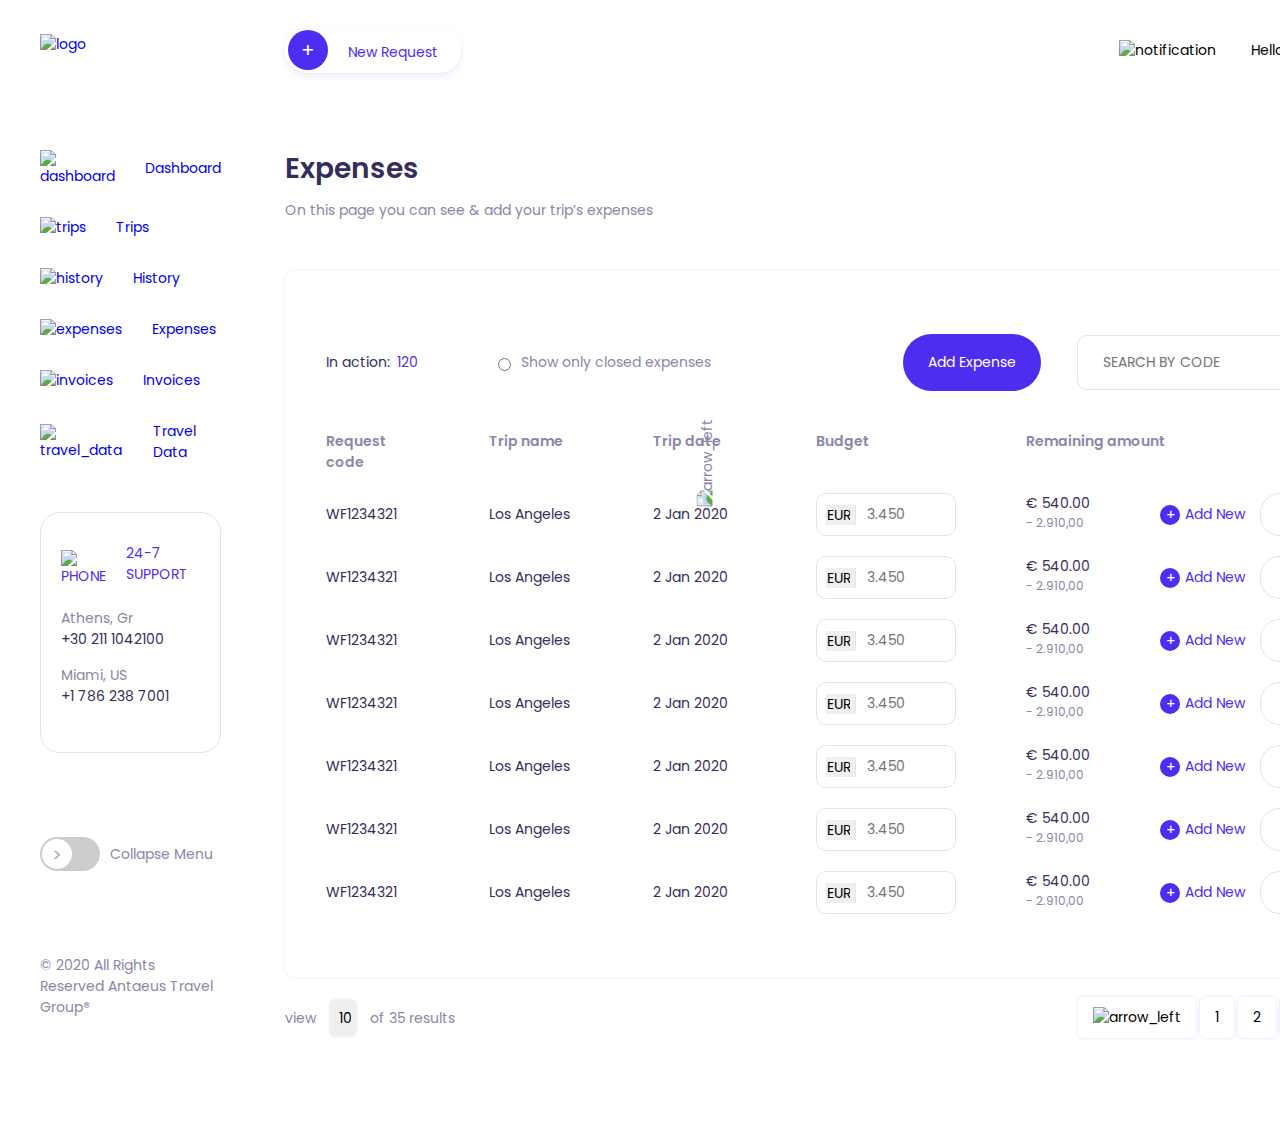
==== index.html @ 6bb41d34 "final commit" ====
<!DOCTYPE html>
<html lang="en">
<head>
    <meta charset="UTF-8">
    <meta http-equiv="X-UA-Compatible" content="IE=edge">
    <meta name="viewport" content="width=device-width, initial-scale=1.0">
    <link rel="stylesheet" href="./styles/reset.css">
    <link rel="stylesheet" href="./styles/style.css">
    <link rel="stylesheet" href="./styles/media.css">
    <title>Synopsis</title>
</head>
<body>

    <div class="scene">
        <div class="scene_menu">
            <div class="scene_logo">
                <a href="#"><img src="./assets/icons/logo.png" alt="logo"></a>
            </div>
            <nav class="scene_nav">
                <ul>
                    <li class="scene_list">
                        <a href="#">
                            <img src="./assets/icons/dashboard.png" alt="dashboard">
                            Dashboard
                        </a>
                    </li>
                    <li class="scene_list">
                        <a href="#">
                            <img src="./assets/icons/trips.png" alt="trips">
                            Trips
                        </a>
                    </li>
                    <li class="scene_list">
                        <a href="#">
                            <img src="./assets/icons/history.png" alt="history">
                            History
                        </a>
                    </li>
                    <li class="scene_list">
                        <a href="#">
                            <img src="./assets/icons/expenses.png" alt="expenses">
                            Expenses
                        </a>
                    </li>
                    <li class="scene_list">
                        <a href="#">
                            <img src="./assets/icons/invoices.png" alt="invoices">
                            Invoices
                        </a>
                    </li>
                    <li class="scene_list">
                        <a href="#">
                            <img src="./assets/icons/travel_data.png" alt="travel_data">
                            Travel Data
                        </a>
                    </li>
                </ul>
            </nav>

            <div class="scene_call">
                <div class="scene_contacts">
                    <h3>
                        <img src="./assets/icons/phone.png" alt="phone">
                        <div class="scene_label">
                            <span>24-7</span>
                            <span>support</span>
                        </div>
                    </h3>
                    <div class="scene_number">
                        <p>Athens, Gr</p>
                        <a href="tel:+302111042100">+30 211 1042100</a>
                    </div>
                    <div class="scene_number">
                        <p>Miami, US</p>
                        <a href="tel:+17862387001">+1 786 238 7001</a>
                    </div>
                </div>
            </div>

            <div class="scene_collapse">
                <label class="scene_switch">
                    <input type="checkbox">
                    <span class="scene_slider round"></span>
                </label>
                <p>Collapse Menu</p>
            </div>

            <p class="scene_copyright">
                © 2020 All Rights Reserved Antaeus Travel Group®
            </p>
        </div>

        <div class="scene_item">
            <header class="header">
                <div class="container">
                    <div class="header_block">
                        <button class="header_button">
                            <span>+</span>
                            New Request
                        </button>
                        <div class="header_profile">
                            <button class="header_notification"><img src="./assets/icons/notification.png" alt="notification"></button>
                            <button class="header_fullname">Hello,<span class="header_name">George</span> <span class="header_arrow"></span></button>
                            <button class="header_avatar"><img src="./assets/icons/avatar.png" alt="avatar"></button>
                        </div>
                    </div>
                </div>
            </header>
        
            <div class="main">
                <div class="container">
                    <h2 class="main_heading">Expenses</h2>
                    <p class="main_text">On this page you can see & add your trip’s expenses</p>
        
                    <div class="main_block">
                        <div class="main_topline">
                            <div>
                                <p class="main_count">In action:<span>120</span></p>
                                <div class="main_filter">
                                    <input type="radio" name="filter" id="filter">
                                    <p>Show only closed expenses</p>
                                </div>
                            </div>
                            <div>
                                <button class="main_button">Add Expense</button>
                                <div class="main_search">
                                    <input type="text" placeholder="Search BY CODE">
                                </div>
                            </div>
                        </div>
        
                        <div class="main_grid">
                            <div class="main_title">
                                <h3>Request code</h3>
                                <h3>Trip name</h3>
                                <h3>Trip date <span><img src="./assets/icons/arrow_left.png" alt="arrow_left"></span></h3>
                                <h3>Budget</h3>
                                <h3>Remaining amount</h3>
                            </div>
                            <div class="main_item">
                                <p class="main_code">WF1234321</p>
                                <p class="main_name">Los Angeles</p>
                                <p class="main_date">2 Jan 2020</p>
                                <p class="main_budget">
                                    <select name="currency" id="currency">
                                        <option value="EUR">EUR</option>
                                    </select>
                                    <input type="text" placeholder="3.450">
                                </p>
                                <div class="main_amount">
                                    <p>
                                        € 540.00
                                        <span>- 2.910,00</span>
                                    </p>
                                    <button>
                                        <span>+</span>
                                        Add New
                                    </button>
                                    <a href="./inner.html" target="_blank">
                                        View all
                                    </a>
                                </div>
                            </div>
                            <div class="main_item">
                                <p class="main_code">WF1234321</p>
                                <p class="main_name">Los Angeles</p>
                                <p class="main_date">2 Jan 2020</p>
                                <p class="main_budget">
                                    <select name="currency" id="currency">
                                        <option value="EUR">EUR</option>
                                    </select>
                                    <input type="text" placeholder="3.450">
                                </p>
                                <div class="main_amount">
                                    <p>
                                        € 540.00
                                        <span>- 2.910,00</span>
                                    </p>
                                    <button>
                                        <span>+</span>
                                        Add New
                                    </button>
                                    <a href="./inner.html" target="_blank">
                                        View all
                                    </a>
                                </div>
                            </div>
                            <div class="main_item">
                                <p class="main_code">WF1234321</p>
                                <p class="main_name">Los Angeles</p>
                                <p class="main_date">2 Jan 2020</p>
                                <p class="main_budget">
                                    <select name="currency" id="currency">
                                        <option value="EUR">EUR</option>
                                    </select>
                                    <input type="text" placeholder="3.450">
                                </p>
                                <div class="main_amount">
                                    <p>
                                        € 540.00
                                        <span>- 2.910,00</span>
                                    </p>
                                    <button>
                                        <span>+</span>
                                        Add New
                                    </button>
                                    <a href="./inner.html" target="_blank">
                                        View all
                                    </a>
                                </div>
                            </div>
                            <div class="main_item">
                                <p class="main_code">WF1234321</p>
                                <p class="main_name">Los Angeles</p>
                                <p class="main_date">2 Jan 2020</p>
                                <p class="main_budget">
                                    <select name="currency" id="currency">
                                        <option value="EUR">EUR</option>
                                    </select>
                                    <input type="text" placeholder="3.450">
                                </p>
                                <div class="main_amount">
                                    <p>
                                        € 540.00
                                        <span>- 2.910,00</span>
                                    </p>
                                    <button>
                                        <span>+</span>
                                        Add New
                                    </button>
                                    <a href="./inner.html" target="_blank">
                                        View all
                                    </a>
                                </div>
                            </div>
                            <div class="main_item">
                                <p class="main_code">WF1234321</p>
                                <p class="main_name">Los Angeles</p>
                                <p class="main_date">2 Jan 2020</p>
                                <p class="main_budget">
                                    <select name="currency" id="currency">
                                        <option value="EUR">EUR</option>
                                    </select>
                                    <input type="text" placeholder="3.450">
                                </p>
                                <div class="main_amount">
                                    <p>
                                        € 540.00
                                        <span>- 2.910,00</span>
                                    </p>
                                    <button>
                                        <span>+</span>
                                        Add New
                                    </button>
                                    <a href="./inner.html" target="_blank">
                                        View all
                                    </a>
                                </div>
                            </div>
                            <div class="main_item">
                                <p class="main_code">WF1234321</p>
                                <p class="main_name">Los Angeles</p>
                                <p class="main_date">2 Jan 2020</p>
                                <p class="main_budget">
                                    <select name="currency" id="currency">
                                        <option value="EUR">EUR</option>
                                    </select>
                                    <input type="text" placeholder="3.450">
                                </p>
                                <div class="main_amount">
                                    <p>
                                        € 540.00
                                        <span>- 2.910,00</span>
                                    </p>
                                    <button>
                                        <span>+</span>
                                        Add New
                                    </button>
                                    <a href="./inner.html" target="_blank">
                                        View all
                                    </a>
                                </div>
                            </div>
                            <div class="main_item">
                                <p class="main_code">WF1234321</p>
                                <p class="main_name">Los Angeles</p>
                                <p class="main_date">2 Jan 2020</p>
                                <p class="main_budget">
                                    <select name="currency" id="currency">
                                        <option value="EUR">EUR</option>
                                    </select>
                                    <input type="text" placeholder="3.450">
                                </p>
                                <div class="main_amount">
                                    <p>
                                        € 540.00
                                        <span>- 2.910,00</span>
                                    </p>
                                    <button>
                                        <span>+</span>
                                        Add New
                                    </button>
                                    <a href="./inner.html" target="_blank">
                                        View all
                                    </a>
                                </div>
                            </div>
                        </div>
                    </div>
        
                    <div class="main_pagination">
                        <p class="main_view">
                            view
                            <select name="view" id="view">
                                <option value="10">10</option>
                            </select>
                            of 35 results
                        </p>
                        <div class="main_pages">
                            <button class="main_prev"><img src="./assets/icons/arrow_left.png" alt="arrow_left"></button>
                            <button>1</button>
                            <button>2</button>
                            <button>...</button>
                            <button class="main_next"><img src="./assets/icons/arrow_left.png" alt="arrow_left"></button>
                        </div>
                    </div>
                </div>
            </div>
        </div>
    </div>
    
    <script src="./script.js"></script>
</body>
</html>
---- styles/style.css ----
.header {
    padding: 27px 64px 75px 64px;
}

.header_block {
    display: flex;
    justify-content: space-between;
    align-items: center;
}

.header_button {
    border-radius: 22px;
    box-shadow: 0px 3px 5.94px 0.06px rgba(84, 52, 245, 0.11);
    padding: 3px 23px 3px 3px;
    color: #4e2df1;
}

.header_button > span {
    display: inline-grid;
    place-items: center;
    margin-right: 16px;
    color: #fff;
    width: 40px;
    height: 40px;
    background: #4e2df1;
    border-radius: 50%;
    font-size: 20px;
}

.header_name {
    margin-left: 4px;
    color: #342c5d;
    font-size: 14px;
    font-weight: 500;
}

.header_profile {
    display: flex;
    align-items: center;
}

.header_notification {
    margin-right: 35px;
}

.header_fullname {
    display: flex;
    align-items: center;
    margin-right: 13px;
}

.header_arrow {
    margin-left: 13px;
    width: 0;
    height: 0;
    border-style: solid;
    border-width: 4px 3.5px 0 3.5px;
    border-color: #ada9c3 transparent transparent transparent;
}

.header_avatar {
    position: relative;
}

.header_avatar::after {
    content: '';
    display: inline-block;
    width: 8px;
    height: 8px;
    background: #2ae69e;
    position: absolute;
    bottom: 4px;
    right: 0;
    border-radius: 50%;
    border: 1px solid #fff;
}

.main {
    padding: 0px 64px 100px 64px;
}

.main_heading {
    color: #342c5d;
    font-size: 28px;
    margin-bottom: 10px;
}

.main_text {
    color: #8b86a8;
    margin-bottom: 50px;
}

.main_block {
    padding: 63px 41px;
    border-radius: 10px;
    background-color: rgb(255, 255, 255);
    box-shadow: 0px 0px 5px 0px rgba(172, 158, 245, 0.23);
    margin-bottom: 20px;
}

.main_topline {
    display: flex;
    align-items: center;
    justify-content: space-between;
    margin-bottom: 40px;
}

.main_topline > div {
    display: flex;
    align-items: center;
}

.main_count {
    margin-right: 75px;
}

.main_count > span {
    margin-left: 7px;
    color: #4e2df1;
}

.main_filter {
    display: flex;
    align-items: center;
}

.main_filter > input {
    margin-right: 10px;
}

.main_filter > p {
    color: #8b86a8;
}

.main_button {
    margin-right: 36px;
    padding: 18px 25px;
    border-radius: 30px;
    color: #fff;
    background: #4e2df1;
}

.main_search > input {
    padding: 16px 25px;
    border-radius: 10px;
    text-transform: uppercase;
    border: 1px solid #e4e4e4;
}

.main_title {
    display: grid;
    grid-template-columns: repeat(3, 1fr) 1.5fr 4fr;
    column-gap: 70px;
    margin-bottom: 20px;
}

.main_title > h3 {
    color: #8b86a8;
}

.main_title > h3 > span {
    margin-left: 10px;
}

.main_title > h3 > span > img {
    transform: rotate(-90deg);
}

.main_item {
    display: grid;
    grid-template-columns: repeat(3, 1fr) 1.5fr 4fr;
    align-items: center;
    column-gap: 70px;
    margin-bottom: 20px;
}

.main_item:last-child {
    margin-bottom: 0;
}

.main_amount {
    display: flex;
}

.main_budget {
    display: flex;
    position: relative;
}

.main_budget > select {
    border: none;
    border-right: 1px solid #e4e4e4;
    margin-right: 5px;
    padding-right: 5px;
    position: absolute;
    top: 50%;
    left: 10px;
    transform: translateY(-50%);
}

.main_budget > input {
    width: 100%;
    display: inline-block;
    padding: 10px;
    padding-left: 50px;
    border-radius: 10px;
    border: 1px solid #e4e4e4;
}

.main_budget > input:focus {
    border: 1px solid #4e2df1;
}

.main_amount > p {
    display: flex;
    flex-direction: column;
    margin-right: 70px;
}

.main_amount > p > span {
    font-size: 12px;
    color: #8b86a8;
}

.main_amount > button {
    display: flex;
    align-items: center;
    color: #4e2df1;
}

.main_amount > button > span {
    display: inline-grid;
    place-items: center;
    border-radius: 50%;
    width: 20px;
    height: 20px;
    background: #4e2df1;
    color: #fff;
    margin-right: 5px;
}

/* .main_amount > button:last-child {
    padding: 10px 20px;
    border-radius: 20px;
    border: 1px solid #e4e4e4;
    margin-left: 15px;
} */

.main_amount > a {
    padding: 10px 20px;
    border-radius: 20px;
    border: 1px solid #e4e4e4;
    margin-left: 15px;
}

.main_pagination {
    display: flex;
    align-items: center;
    justify-content: space-between;
}

.main_view {
    color: #8b86a8;
}

.main_view > select {
    box-shadow: 0px 0px 3px 0px rgba(172, 158, 245, 0.43);
    margin: 0 10px;
    border: none;
    padding: 8px 5px 8px 8px;
    border-radius: 5px;
}

.main_pages > button {
    padding: 10px 15px;
    border-radius: 5px;
    box-shadow: 0px 0px 3px 0px rgba(172, 158, 245, 0.43);
}

.main_next > img {
    transform: rotate(180deg);
}

.scene {
    display: flex;
}

.scene_logo {
    padding: 34px 40px 80px 40px;
}

.scene_list > a {
    display: inline-flex;
    align-items: center;
    width: 100%;
    padding: 15px 0;
    padding-left: 40px;
}

.scene_list > a:hover {
    color: #4e2df1;
    border-left: 3px solid #4e2df1;
}

.scene_list > a > img {
    margin-right: 30px;
}

.scene_changed {
    padding-left: 15px;
}

.scene_changed > a {
    border-radius: 20px;
    display: inline-flex;
    align-items: center;
    width: 100%;
    padding: 22px;
    color: #8b86a8;
}

.scene_changed > a:hover {
    background: #4e2df1;
    color: #fff;
}

.scene_changed > a > img {
    margin-right: 30px;
}

.scene_call {
    padding: 34px 0px 50px 40px;
}

.scene_contacts {
    padding: 30px 20px;
    border-radius: 20px;
    border: 1px solid #e4e4e4;
}

.scene_contacts > h3 {
    display: flex;
    align-items: flex-start;
    color: #4e2df1;
    font-size: 16px;
    text-transform: uppercase;
    margin-bottom: 23px;
}

.scene_contacts > h3 > img {
    margin-right: 20px;
    transform: translateY(7px);
}

.scene_number {
    margin-bottom: 15px;
}

.scene_number > p {
    color: #8b86a8;
}

.scene_number > a {
    color: #342c5d;
}

.scene_switch {
    margin-right: 10px;
    position: relative;
    display: inline-block;
    width: 60px;
    height: 34px;
}

.scene_switch input {
    opacity: 0;
    width: 0;
    height: 0;
}

.scene_slider {
    position: absolute;
    cursor: pointer;
    top: 0;
    left: 0;
    right: 0;
    bottom: 0;
    background-color: #ccc;
    -webkit-transition: 0.4s;
    transition: 0.4s;
}

.scene_slider:before {
    position: absolute;
    content: '>';
    display: grid;
    place-items: center;
    color: #a8a4bd;
    font-size: 18px;
    height: 30px;
    width: 30px;
    left: 2px;
    bottom: 2px;
    background-color: white;
    -webkit-transition: 0.4s;
    transition: 0.4s;
}

input:checked + .scene_slider {
    background-color: #2ae69e;
}

input:focus + .scene_slider {
    box-shadow: 0 0 1px #2ae69e;
}

input:checked + .scene_slider:before {
    -webkit-transform: translateX(26px);
    -ms-transform: translateX(26px);
    transform: translateX(26px) rotate(180deg);
}

.scene_slider.round {
    border-radius: 34px;
}

.scene_slider.round:before {
    border-radius: 50%;
}

.scene_collapse {
    padding: 34px 0px 50px 40px;
    display: flex;
    align-items: center;
}

.scene_collapse > p {
    color: #8b86a8;
}

.scene_copyright {
    padding: 34px 0px 50px 40px;
    color: #8b86a8;
}

.inner_heading {
    color: #342c5d;
    font-size: 28px;
    margin-bottom: 10px;
}

.inner_text {
    color: #8b86a8;
    margin-bottom: 50px;
    text-transform: uppercase;
}

.inner_text > span {
    color: #342c5d;
}

.inner_info {
    padding: 30px 40px;
    border-radius: 5px;
    box-shadow: 0px 0px 3px 0px rgba(172, 158, 245, 0.43);
    margin-bottom: 50px;
}

.inner_info > h3 {
    display: flex;
    justify-content: space-between;
    align-items: center;
    font-size: 18px;
    color: #4e2df1;
    margin-bottom: 30px;
}

.inner_grid {
    display: grid;
    grid-template-columns: repeat(5, 1fr);
}

.inner_item > h4 {
    color: #8b86a8;
    margin-bottom: 10px;
}

.inner_item > p {
    text-transform: uppercase;
}

.inner_item > p > img {
    margin-left: 20px;
}

.inner_export {
    padding: 0 40px;
    display: flex;
    justify-content: space-between;
    align-items: center;
}

.inner_export {
    margin-bottom: 30px;
}

.export_heading {
    font-size: 16px;
    font-weight: bold;
}

.export_heading > span {
    font-size: 20px;
    color: #4e2df1;
    font-weight: bold;
}

.export_text {
    color: #8b86a8;
    margin-bottom: 10px;
}

.export_entries {
    font-weight: bold;
}

.export_buttons > button {
    display: inline-flex;
    align-items: center;
    padding: 20px 30px;
    border: 1px solid #4e2df1; 
    border-radius: 50px;
    color: #4e2df1;   
}

.export_buttons > button:first-child {
    margin-right: 20px;
}

.export_buttons > button > img {
    margin-left: 20px;
}

.inner_expense1 {
    padding: 30px 40px;
    border-radius: 5px;
    box-shadow: 0px 0px 3px 0px rgba(172, 158, 245, 0.43);
}

.expense_heading {
    display: flex;
    align-items: center;
    justify-content: space-between;
    margin-bottom: 40px;
}

.expense_heading > span {
    display: flex;
    align-items: center;
    color: #4e2df1;
    font-weight: bold;
}

.expense_heading > span > button {
    margin-left: 60px;
}

.expense_form {
    display: grid;
    grid-template-columns: repeat(3, 1fr);
    column-gap: 20px;
    margin-bottom: 40px;
}

.expense_input {
    position: relative;
}

.expense_input > input {
    padding: 15px 20px;
    border: 1px solid #e5e5e5;
    border-radius: 10px;
    width: 100%;
}

.expense_input > input:focus {
    border: 1px solid #998ee1;
}

.expense_input > label {
    text-transform: uppercase;
    background: #fff;
    padding: 5px 8px;
    color: #ada9c3;
    font-size: 12px;
    position: absolute;
    top: -14px;
    left: 10px;
}

.expense_input > img {
    position: absolute;
    top: 50%;
    right: 20px;
    transform: translateY(-50%);
}

.expense_input > select {
    padding: 15px 20px;
    border: 1px solid #e5e5e5;
    border-radius: 10px;
    width: 100%;
}

.expense_input > select:focus {
    border: 1px solid #998ee1;
}

.expense_fuel {
    display: grid;
    grid-template-columns: 30% 70%;
    column-gap: 20px;
    padding-bottom: 40px;
    border-bottom: 1px solid #e5e5e5;
    margin-bottom: 50px;
}

.expense_form.column {
    grid-template-columns: 1fr;
    row-gap: 20px;
}

.fuel_map {
    width: 100%;
    height: 100%;
}

.fuel_heading {
    margin-bottom: 30px;
    font-weight: bold;
    display: flex;
    align-items: center;
    justify-content: space-between;
    padding-left: 20px;
}

.expense_form.template {
    grid-template-columns: 0.6fr 0.3fr 1fr 1fr;
}

.expense_form.template > button {
    display: inline-flex;
    align-items: center;
    justify-content: center;
    border: 1px solid #4e2df1; 
    border-radius: 50px;
    color: #4e2df1; 
}

.expense_form.template > button > img {
    margin-left: 25px;
}

.inner_add {
    display: flex;
    align-items: center;
    justify-content: center;
    padding: 30px 40px;
    border-radius: 5px;
    box-shadow: 0px 0px 3px 0px rgba(172, 158, 245, 0.43);
    margin: 20px 0;
}

.inner_add > span {
    display: inline-block;
    width: 50%;
    height: 1px;
    background: #e5e5e5;
}

.inner_add > button {
    display: inline-block;
    width: 27px;
    height: 27px;
    background: #4e2df1;
    border-radius: 50%;
    color: #fff;
    font-size: 18px;
}

.inner_buttons {
    display: flex;
    align-items: center;
    justify-content: space-between;
    padding-bottom: 40px;
}

.buttons_closed {
    display: inline-flex;
    align-items: center;
    padding: 20px 30px;
    border: 1px solid #e92a30; 
    border-radius: 50px;
    color: #e92a30;
}

.buttons_submit {
    display: inline-flex;
    align-items: center;
    padding: 20px 30px;
    background: #4e2df1;
    border-radius: 50px;
    color: #fff;
}

.trip_heading > h2 {
    color: #342c5d;
    font-size: 28px;
    margin-bottom: 10px;
}

.trip_heading > p {
    color: #8b86a8;
    margin-bottom: 50px;
    text-transform: uppercase;
}

.trip_heading > p > span {
    color: #342c5d;
}

.trip_topline {
    display: flex;
    align-items: center;
    justify-content: space-between;
}

.trip_call {
    display: flex;
    align-items: center;
}

.trip_call > p {
    font-size: 14px;
    margin-right: 50px;
}

.trip_call > button {
    width: 60px;
    height: 60px;
    display: grid;
    place-items: center;
    background: #342c5d;
    border-radius: 50%;
}

.trip_call > button:last-child {
    background: #2ae69e;
    margin-left: 10px;
}

.trip_img {
    background: url(./../assets/images/trip.png) 0 0 no-repeat;
    background-size: cover;
    padding: 20px 40px;
    border-radius: 15px;
    margin-bottom: 20px;
}

.img_heading {
    color: #fff;
}

.img_heading > h3 {
    font-size: 30px;
    margin-bottom: 15px;
}

.img_top {
    display: flex;
    justify-content: space-between;
    margin-bottom: 100px;
}

.img_tablo {
    display: flex;
}

.img_tablo > button {
    height: 50px;
    width: 50px;
    background: #fff;
    display: grid;
    place-items: center;
    border-radius: 10px;
    margin-right: 40px;
}

.img_time {
    background: #fff;
    padding: 27px 50px;
    border-radius: 10px;
} 

.img_time > p {
    font-size: 30px;
    text-align: center;
}

.img_head {
    display: grid;
    grid-template-columns: repeat(4, 1fr);
    column-gap: 24px;
}

.img_head > p {
    font-size: 10px;
    text-transform: uppercase;
    color: #8b86a8;
    text-align: center;
}

.img_button {
    width: 170px;
    height: 60px;
    border-radius: 50px;
    background: #4e2df1;
    color: #fff;
    display: inline-flex;
    justify-content: center;
    align-items: center;
}

.img_button > img {
    margin-right: 16px;
}

.trip_detail {
    padding: 30px 40px;
    border-radius: 5px;
    box-shadow: 0px 0px 3px 0px rgba(172, 158, 245, 0.43);
    margin-bottom: 20px;
}

.trip_detail > h2 {
    font-size: 18px;
    color: #4e2df1;
    display: flex;
    justify-content: space-between;
    align-items: center;
    margin-bottom: 60px;
}

.detail_block {
    display: grid;
    grid-template-columns: repeat(4, 25%);
    column-gap: 20px;
    row-gap: 20px;
}

.detail_title {
    font-size: 10px;
    color: #a8a4bd;
    display: flex;
    align-items: center;
    margin-bottom: 15px;
}

.detail_title > img {
    margin-right: 10px;
}

.detail_heading {
    font-size: 20px;
    margin-bottom: 10px;
}

.detail_heading > span {
    margin-left: 30px;
}

.detail_item > a {
    display: inline-block;
    margin-top: 20px;
    font-size: 12px;
    color: #4e2df1;
    text-decoration: underline;
}

.trip_list {
    padding: 30px 40px;
    border-radius: 5px;
    box-shadow: 0px 0px 3px 0px rgba(172, 158, 245, 0.43);
    margin-bottom: 20px;
}

.trip_list > h2 {
    font-size: 18px;
    color: #4e2df1;
    display: flex;
    justify-content: space-between;
    align-items: center;
    margin-bottom: 60px;
}

.list_title {
    display: grid;
    grid-template-columns: repeat(7, 1fr);
    column-gap: 70px;
    margin-bottom: 40px;
}

.list_title > h3 {
    font-weight: normal;
    color: #8b86a8;
}

.list_item {
    display: grid;
    grid-template-columns: repeat(7, 1fr);
    column-gap: 70px;
    margin-bottom: 20px;
}

.list_item > p:last-child {
    text-align: right;
}

.trip_flight {
    padding: 30px 40px;
    border-radius: 5px;
    box-shadow: 0px 0px 3px 0px rgba(172, 158, 245, 0.43);
    margin-bottom: 20px;
}

.trip_flight > h2 {
    font-size: 18px;
    color: #4e2df1;
    display: flex;
    justify-content: space-between;
    align-items: center;
    margin-bottom: 60px;
}

.flight_topline {
    display: flex;
    justify-content: space-between;
    padding-bottom: 20px;
    border-bottom: 1px solid #e6e5ed;
    margin-bottom: 60px;
}

.topline_info {
    display: flex;
    margin-right: 35px;
}

.topline_item {
    margin-right: 35px;
    text-align: center;
}

.topline_item:first-child {
    text-align: right;
}

.topline_item:last-child {
    text-align: left;
    margin-right: 0;
}

.topline_item > h3 {
    font-size: 24px;
}

.topline_item > p {
    font-size: 12px;
    color: #8b86a8;
}

.topline_item > p > span {
    font-size: 12px;
    color: #342c5d;
    font-weight: bold;
}

.crit_weight {
    display: flex;
    align-items: center;
}

.crit_weight > p {
    display: flex;
    flex-direction: column;
    margin-left: 15px;
    margin-bottom: 15px;
}

.crit_weight > p > span {
    font-size: 12px;
}

.crit_ticket > a {
    font-size: 12px;
    color: #4e2df1;
    margin-left: 10px;
    text-decoration: underline;
}

.topline_price {
    text-align: center;
}

.topline_price > h3 {
    font-size: 25px;
    color: #4e2df1;
}

.topline_price > p {
    text-transform: uppercase;
    font-size: 10px;
    color: #8b86a8;
}

.flight_item {
    display: flex;
    align-items: center;
}

.flight_title {
    margin-right: 27px;
}

.flight_main > h3 {
    padding-left: 90px;
    margin-bottom: 35px;
}

.flight_main > h3 > img {
    margin-right: 10px;
}

.flight_main > h3 > span {
    display: inline-block;
    padding-bottom: 3px;
    color: #8b86a8;
    border-bottom: 1px solid #8b86a8;
}

.dots_start {
    display: inline-block;
    height: 13px;
    width: 13px;
    border: 1px solid #8b86a8;
    border-radius: 50%;
}

.dots_start:first-child {
    margin-bottom: 11px;
}

.dots_center {
    display: inline-block;
    width: 5px;
    height: 5px;
    background: #8b86a8;
    border-radius: 50%;
    margin-bottom: 11px;
}

.flight_time {
    display: flex;
    align-items: stretch;
}

.flight_dots {
    display: flex;
    flex-direction: column;
    align-items: center;
}

.time_info {
    display: flex;
    flex-direction: column;
    justify-content: space-between;
    margin-left: 13px;
}

.time_info > p {
    color: #a8a4bd;
}

.time_info > h3 > span {
    color: #e92a30;
}

.flight_stop {
    display: flex;
    justify-content: space-between;
    align-items: center;
    margin-bottom: 60px;
    padding-left: 125px;
}

.flight_stop > h3 {
    display: flex;
    border-bottom: 1px solid #e6e5ed;
    border-top: 1px solid #e6e5ed;
    padding: 25px 0;
    position: relative;
    color: #4e2df1;
}

.flight_stop > h3 > span {
    display: inline-block;
    width: 20px;
    height: 20px;
    background: #4e2df1;
    border: 6px solid #e6e1fe;
    border-radius: 50%;
    position: absolute;
    top: 50%;
    left: -30px;
    transform: translateY(-50%);
    font-size: 12px;
}

.flight_stop > h3 > p {
    margin-left: 20px;
    color: #342c5d;
}

.flight_warning {
    color: #e92a30;
    font-size: 10px;
}

.flight_item.bb {
    padding-bottom: 70px;
    border-bottom: 1px solid #e6e5ed;
    margin-bottom: 35px;
}

.flight_check {
    display: flex;
    align-items: center;
}

.flight_check > p {
    margin-right: 40px;
    color: #8b86a8;
}

.flight_check > h3 > span {
    color: #8b86a8;
    margin-right: 40px;
}

.flight_check > button {
    width: 140px;
    height: 45px;
    background: #c2bfce;
    border-radius: 15px;
    display: grid;
    place-items: center;
    color: #fff;
    font-size: 12px;
}

.hotel_block {
    display: flex;
    align-items: center;
    justify-content: space-between;
    padding-bottom: 25px;
    border-bottom: 1px solid #e6e5ed;
}

.hotel_heading {
    font-size: 20px;
    margin-bottom: 5px;
}

.hotel_stars {
    color: #a8a4bd;
    font-size: 12px;
    margin-bottom: 5px;
}

.hotel_location {
    display: flex;
    align-items: center;
    margin-bottom: 30px;
}

.hotel_location > img {
    margin-right: 5px;
}

.hotel_buttons {
    display: flex;
}

.hotel_buttons > p {
    display: flex;
    flex-direction: column;
    align-items: center;
    text-align: center;
    color: #4e2df1;
}

.hotel_buttons button {
    display: grid;
    place-items: center;
    width: 42px;
    height: 42px;
    background: #4e2df1;
    border-radius: 50%;
    margin-bottom: 7px;
}

.hotel_check > p:first-child {
    color: #ada9c3;
    margin-bottom: 5px;
    text-transform: uppercase;
    padding-left: 20px;
    font-size: 10px;
}

.hotel_check > p:last-child {
    padding: 17px 33px 17px 20px;
    border: 1px solid #e4e4e4;
    border-radius: 30px;
    font-size: 12px;
}

.hotel_info > p {
    font-size: 10px;
    color: #a8a4bd;
}

.hotel_info > p > span {
    margin-left: 30px;
    color: #342c5d;
    font-size: 12px;
}

.hotel_info > p > a {
    margin-left: 26px;
    font-size: 12px;
    border-bottom: 1px solid #dfd8ff;
}

.hotel_price > p {
    display: flex;
    flex-direction: column;
    align-items: center;
    font-size: 25px;
    color: #4e2df1;
}

.hotel_price > p > span {
    display: inline-block;
    margin-top: 5px;
    color: #a8a4bd;
    text-transform: uppercase;
}

.hotel_pros {
    padding-top: 25px;
    display: flex;
    justify-content: space-between;
    flex-wrap: wrap;
}

.hotel_pros > p {
    display: flex;
    align-items: center;
    font-size: 12px;
    color: #a8a4bd;
}

.hotel_pros > p > img {
    margin-right: 25px;
}

.car_title {
    display: flex;
    justify-content: space-between;
    margin-bottom: 25px;
}

.car_title > div {
    display: flex;
}

.title_heading {
    font-size: 20px;
    margin-right: 90px;
}

.title_text > p:first-child {
    font-weight: bold;
    font-size: 16px;
}

.title_text > p:first-child > span {
    font-weight: bold;
    font-size: 12px;
}

.title_text > p:last-child {
    color: #a8a4bd;
    font-size: 12px;
}

.title_price {
    display: flex;
    flex-direction: column;
    align-items: center;
    font-size: 25px;
    color: #4e2df1;
}

.title_price > span {
    display: inline-block;
    margin-top: 5px;
    color: #a8a4bd;
    text-transform: uppercase;
}

.car_main {
    display: flex;
    padding-bottom: 50px;
    border-bottom: 1px solid #e6e5ed;
}

.car_image {
    margin-right: 75px;
}

.car_date {
    display: flex;
}

.car_item > h3 {
    color: #4e2df1;
    margin-bottom: 25px;
    padding-left: 20px;
}

.date_item {
    margin-right: 10px;
}

.date_item:last-child {
    margin-right: 0;
}

.date_item > p {
    color: #ada9c3;
    margin-bottom: 5px;
    text-transform: uppercase;
    padding-left: 20px;
    font-size: 10px;
}

.date_item > span {
    display: inline-block;
    padding: 17px 33px 17px 20px;
    border: 1px solid #e4e4e4;
    border-radius: 30px;
    font-size: 12px;
    color: #342c5d;
}

.car_extra {
    display: flex;
    justify-content: space-between;
    margin-top: 25px;
}

.extra_item {
    display: flex;
}

.extra_item > p {
    display: flex;
    align-items: center;
    font-size: 12px;
    color: #a8a4bd;
}

.extra_item > p > img {
    margin-right: 15px;
}

.car_extra > p {
    display: flex;
    flex-direction: column;
    align-items: flex-end;
    color: #a8a4bd;
}

.car_extra > p > span {
    font-size: 12px;
}

.car_extra > p > span > a {
    margin-left: 10px;
    font-size: 12px;
    border-bottom: 1px solid #dfd8ff;
}

.trip_buttons {
    display: flex;
    justify-content: space-between;
    align-items: center;
    margin-top: 40px;
    padding-bottom: 90px;
}

.buttons_rebook {
    display: inline-flex;
    align-items: center;
    padding: 15px 50px;
    border: 1px solid #4e2df1;
    border-radius: 40px;
    color: #4e2df1;
    margin-right: 25px;
}

.buttons_cancel {
    display: inline-flex;
    align-items: center;
    padding: 15px 50px;
    border: 1px solid #e92a30; 
    border-radius: 50px;
    color: #e92a30;
}
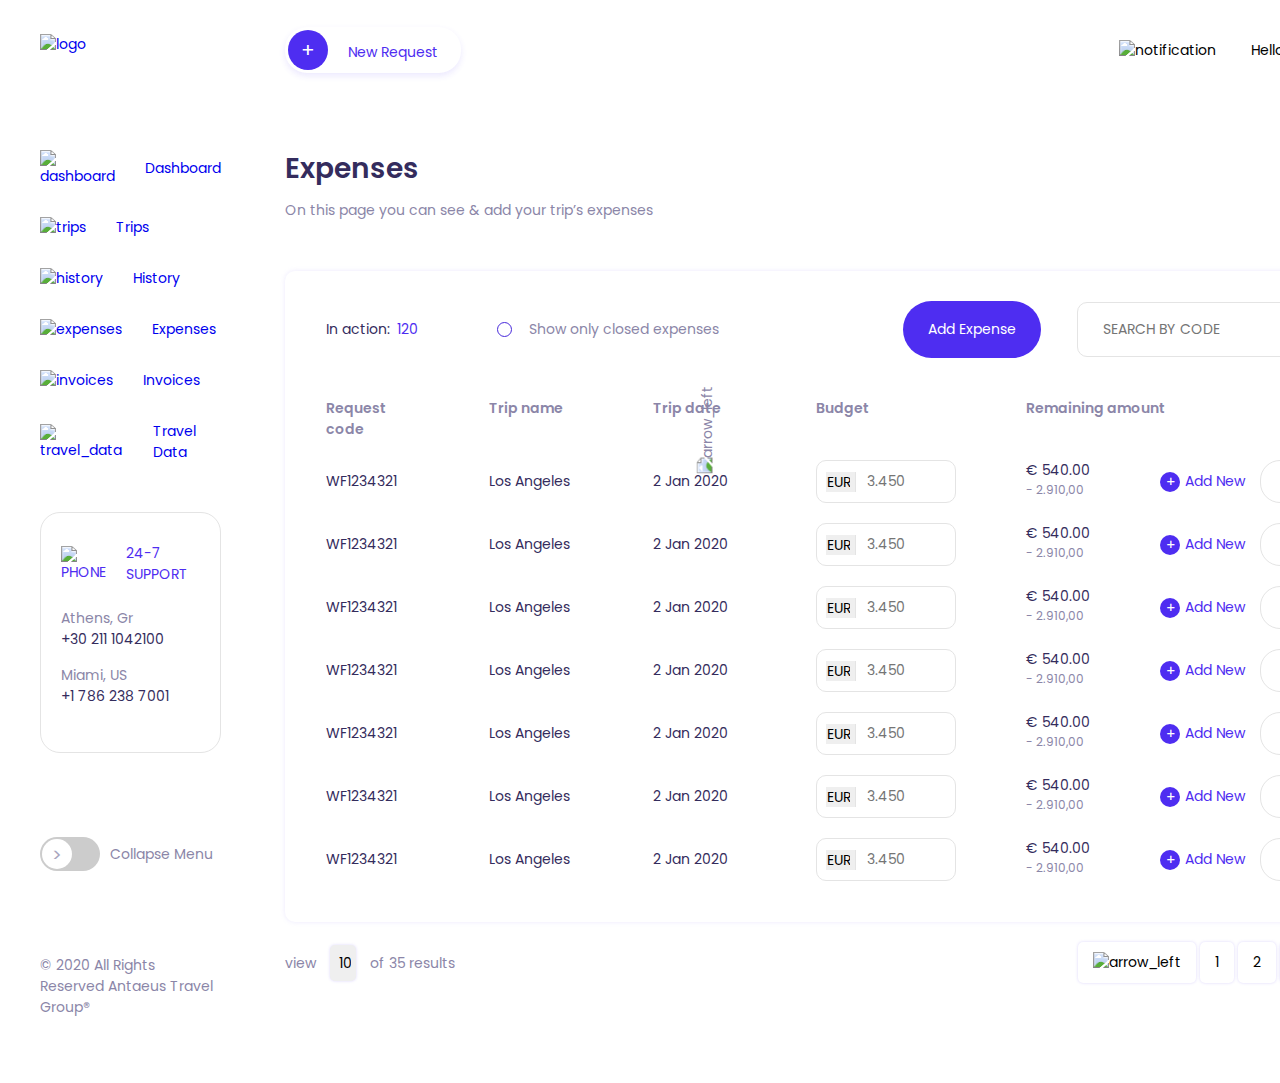
==== commit df6ece40: "update" ====
--- a/index.html
+++ b/index.html
@@ -12,8 +12,8 @@
 <body>
 
     <div class="scene">
-        <div class="scene_menu">
-            <div class="scene_logo">
+        <div class="scene_menu" id="menu">
+            <div class="scene_logo closed">
                 <a href="#"><img src="./assets/icons/logo.png" alt="logo"></a>
             </div>
             <nav class="scene_nav">
@@ -21,43 +21,43 @@
                     <li class="scene_list">
                         <a href="#">
                             <img src="./assets/icons/dashboard.png" alt="dashboard">
-                            Dashboard
+                            <span class="closed">Dashboard</span>
                         </a>
                     </li>
                     <li class="scene_list">
                         <a href="#">
                             <img src="./assets/icons/trips.png" alt="trips">
-                            Trips
+                            <span class="closed">Trips</span>
                         </a>
                     </li>
                     <li class="scene_list">
                         <a href="#">
                             <img src="./assets/icons/history.png" alt="history">
-                            History
+                            <span class="closed">History</span>
                         </a>
                     </li>
                     <li class="scene_list">
                         <a href="#">
                             <img src="./assets/icons/expenses.png" alt="expenses">
-                            Expenses
+                            <span class="closed">Expenses</span>
                         </a>
                     </li>
                     <li class="scene_list">
                         <a href="#">
                             <img src="./assets/icons/invoices.png" alt="invoices">
-                            Invoices
+                            <span class="closed">Invoices</span>
                         </a>
                     </li>
                     <li class="scene_list">
                         <a href="#">
                             <img src="./assets/icons/travel_data.png" alt="travel_data">
-                            Travel Data
+                            <span class="closed">Travel Data</span>
                         </a>
                     </li>
                 </ul>
             </nav>
 
-            <div class="scene_call">
+            <div class="scene_call closed">
                 <div class="scene_contacts">
                     <h3>
                         <img src="./assets/icons/phone.png" alt="phone">
@@ -79,13 +79,13 @@
 
             <div class="scene_collapse">
                 <label class="scene_switch">
-                    <input type="checkbox">
-                    <span class="scene_slider round"></span>
+                    <input type="checkbox" id="checkbox">
+                    <span class="scene_slider round" id="slider"></span>
                 </label>
-                <p>Collapse Menu</p>
+                <p class="closed">Collapse Menu</p>
             </div>
 
-            <p class="scene_copyright">
+            <p class="scene_copyright closed">
                 © 2020 All Rights Reserved Antaeus Travel Group®
             </p>
         </div>
@@ -116,8 +116,9 @@
                         <div class="main_topline">
                             <div>
                                 <p class="main_count">In action:<span>120</span></p>
-                                <div class="main_filter">
-                                    <input type="radio" name="filter" id="filter">
+                                <div class="main_filter checkbox">
+                                    <input type="checkbox" name="filter" id="roundedOne">
+                                    <span></span>
                                     <p>Show only closed expenses</p>
                                 </div>
                             </div>
--- a/styles/style.css
+++ b/styles/style.css
@@ -91,11 +91,16 @@
 }
 
 .main_block {
-    padding: 63px 41px;
+    padding: 30px 41px 41px 41px;
     border-radius: 10px;
     background-color: rgb(255, 255, 255);
     box-shadow: 0px 0px 5px 0px rgba(172, 158, 245, 0.23);
     margin-bottom: 20px;
+    transition: all .3s;
+}
+
+.main_block:hover {
+    box-shadow: 0px 0px 10px 5px rgba(172, 158, 245, 0.23);
 }
 
 .main_topline {
@@ -138,6 +143,11 @@
     border-radius: 30px;
     color: #fff;
     background: #4e2df1;
+    transition: all .3s;
+}
+
+.main_button:hover {
+    background: #4729db;
 }
 
 .main_search > input {
@@ -251,6 +261,11 @@
     border-radius: 20px;
     border: 1px solid #e4e4e4;
     margin-left: 15px;
+    transition: all .3s;
+}
+
+.main_amount > a:hover {
+    background: #e4e4e4;
 }
 
 .main_pagination {
@@ -289,6 +304,18 @@
     padding: 34px 40px 80px 40px;
 }
 
+/* .scene_menu.active {
+    transform: translateX(50%);
+} */
+
+.scene_menu.active .closed {
+    display: none;
+}
+
+.scene_menu.active .scene_nav {
+    margin-top: 150px;
+}
+
 .scene_list > a {
     display: inline-flex;
     align-items: center;
@@ -306,6 +333,11 @@
     margin-right: 30px;
 }
 
+.scene_menu.active .scene_list > a > img {
+    margin-right: 0;
+    margin-left: 20px;
+}
+
 .scene_changed {
     padding-left: 15px;
 }
@@ -326,6 +358,15 @@
 
 .scene_changed > a > img {
     margin-right: 30px;
+}
+
+.scene_menu.active .scene_changed > a {
+    display: block;
+    text-align: center;
+}
+
+.scene_menu.active .scene_changed > a > img {
+    margin-right: 0;
 }
 
 .scene_call {
@@ -340,7 +381,7 @@
 
 .scene_contacts > h3 {
     display: flex;
-    align-items: flex-start;
+    align-items: center;
     color: #4e2df1;
     font-size: 16px;
     text-transform: uppercase;
@@ -349,7 +390,7 @@
 
 .scene_contacts > h3 > img {
     margin-right: 20px;
-    transform: translateY(7px);
+    /* transform: translateY(7px); */
 }
 
 .scene_number {
@@ -464,6 +505,11 @@
     border-radius: 5px;
     box-shadow: 0px 0px 3px 0px rgba(172, 158, 245, 0.43);
     margin-bottom: 50px;
+    transition: all .3s;
+}
+
+.inner_info:hover {
+    box-shadow: 0px 0px 10px 5px rgba(172, 158, 245, 0.23);
 }
 
 .inner_info > h3 {
@@ -530,7 +576,13 @@
     padding: 20px 30px;
     border: 1px solid #4e2df1; 
     border-radius: 50px;
-    color: #4e2df1;   
+    color: #4e2df1;
+    transition: all .3s;
+}
+
+.export_buttons > button:hover {
+    background: #4e2df1;
+    color: #fff;
 }
 
 .export_buttons > button:first-child {
@@ -545,6 +597,11 @@
     padding: 30px 40px;
     border-radius: 5px;
     box-shadow: 0px 0px 3px 0px rgba(172, 158, 245, 0.43);
+    transition: all .3s;
+}
+
+.inner_expense1:hover {
+    box-shadow: 0px 0px 10px 5px rgba(172, 158, 245, 0.23);
 }
 
 .expense_heading {
@@ -669,6 +726,11 @@
     border-radius: 5px;
     box-shadow: 0px 0px 3px 0px rgba(172, 158, 245, 0.43);
     margin: 20px 0;
+    transition: all .3s;
+}
+
+.inner_add:hover {
+    box-shadow: 0px 0px 10px 5px rgba(172, 158, 245, 0.23);
 }
 
 .inner_add > span {
@@ -702,6 +764,12 @@
     border: 1px solid #e92a30; 
     border-radius: 50px;
     color: #e92a30;
+    transition: all .3s;
+}
+
+.buttons_closed:hover {
+    background: #e92a30;
+    color: #fff;
 }
 
 .buttons_submit {
@@ -711,6 +779,11 @@
     background: #4e2df1;
     border-radius: 50px;
     color: #fff;
+    transition: all .3s;
+}
+
+.buttons_submit:hover {
+    background: #4729db;
 }
 
 .trip_heading > h2 {
@@ -829,6 +902,11 @@
     display: inline-flex;
     justify-content: center;
     align-items: center;
+    transition: all .3s;
+}
+
+.img_button:hover {
+    background: #4729db;
 }
 
 .img_button > img {
@@ -840,6 +918,11 @@
     border-radius: 5px;
     box-shadow: 0px 0px 3px 0px rgba(172, 158, 245, 0.43);
     margin-bottom: 20px;
+    transition: all .3s;
+}
+
+.trip_detail:hover {
+    box-shadow: 0px 0px 10px 5px rgba(172, 158, 245, 0.23);
 }
 
 .trip_detail > h2 {
@@ -892,6 +975,11 @@
     border-radius: 5px;
     box-shadow: 0px 0px 3px 0px rgba(172, 158, 245, 0.43);
     margin-bottom: 20px;
+    transition: all .3s;
+}
+
+.trip_list:hover {
+    box-shadow: 0px 0px 10px 5px rgba(172, 158, 245, 0.23);
 }
 
 .trip_list > h2 {
@@ -931,6 +1019,11 @@
     border-radius: 5px;
     box-shadow: 0px 0px 3px 0px rgba(172, 158, 245, 0.43);
     margin-bottom: 20px;
+    transition: all .3s;
+}
+
+.trip_flight:hover {
+    box-shadow: 0px 0px 10px 5px rgba(172, 158, 245, 0.23);
 }
 
 .trip_flight > h2 {
@@ -987,13 +1080,13 @@
 .crit_weight {
     display: flex;
     align-items: center;
+    margin-bottom: 15px;
 }
 
 .crit_weight > p {
     display: flex;
     flex-direction: column;
     margin-left: 15px;
-    margin-bottom: 15px;
 }
 
 .crit_weight > p > span {
@@ -1017,9 +1110,10 @@
 }
 
 .topline_price > p {
+    display: inline-block;
+    margin-top: 5px;
+    color: #a8a4bd;
     text-transform: uppercase;
-    font-size: 10px;
-    color: #8b86a8;
 }
 
 .flight_item {
@@ -1096,7 +1190,6 @@
 
 .flight_stop {
     display: flex;
-    justify-content: space-between;
     align-items: center;
     margin-bottom: 60px;
     padding-left: 125px;
@@ -1133,6 +1226,7 @@
 .flight_warning {
     color: #e92a30;
     font-size: 10px;
+    margin-left: 240px;
 }
 
 .flight_item.bb {
@@ -1427,6 +1521,12 @@
     border-radius: 40px;
     color: #4e2df1;
     margin-right: 25px;
+    transition: all .3s;
+}
+
+.buttons_rebook:hover {
+    background: #4e2df1;
+    color: #fff;
 }
 
 .buttons_cancel {
@@ -1436,4 +1536,40 @@
     border: 1px solid #e92a30; 
     border-radius: 50px;
     color: #e92a30;
+    transition: all .3s;
+}
+
+.buttons_cancel:hover {
+    background: #e92a30;
+    color: #fff;
+}
+
+.checkbox {
+    display: inline-flex;
+    position: relative;
+}
+
+.checkbox > span {
+    color: #34495E;
+    padding: 0.5rem 0.25rem;
+}
+
+.checkbox > input {
+    height: 15px;
+    width: 15px;
+    -webkit-appearance: none;
+    -moz-appearance: none;
+    -o-appearance: none;
+    appearance: none;
+    border: 1px solid #4729db;
+    border-radius: 50%;
+    outline: none;
+    transition-duration: 0.3s;
+    background-color: #fff;
+    cursor: pointer;
+}
+
+.checkbox > input:checked {
+    border: 1px solid #4729db;
+    background-color: #4729db;
 }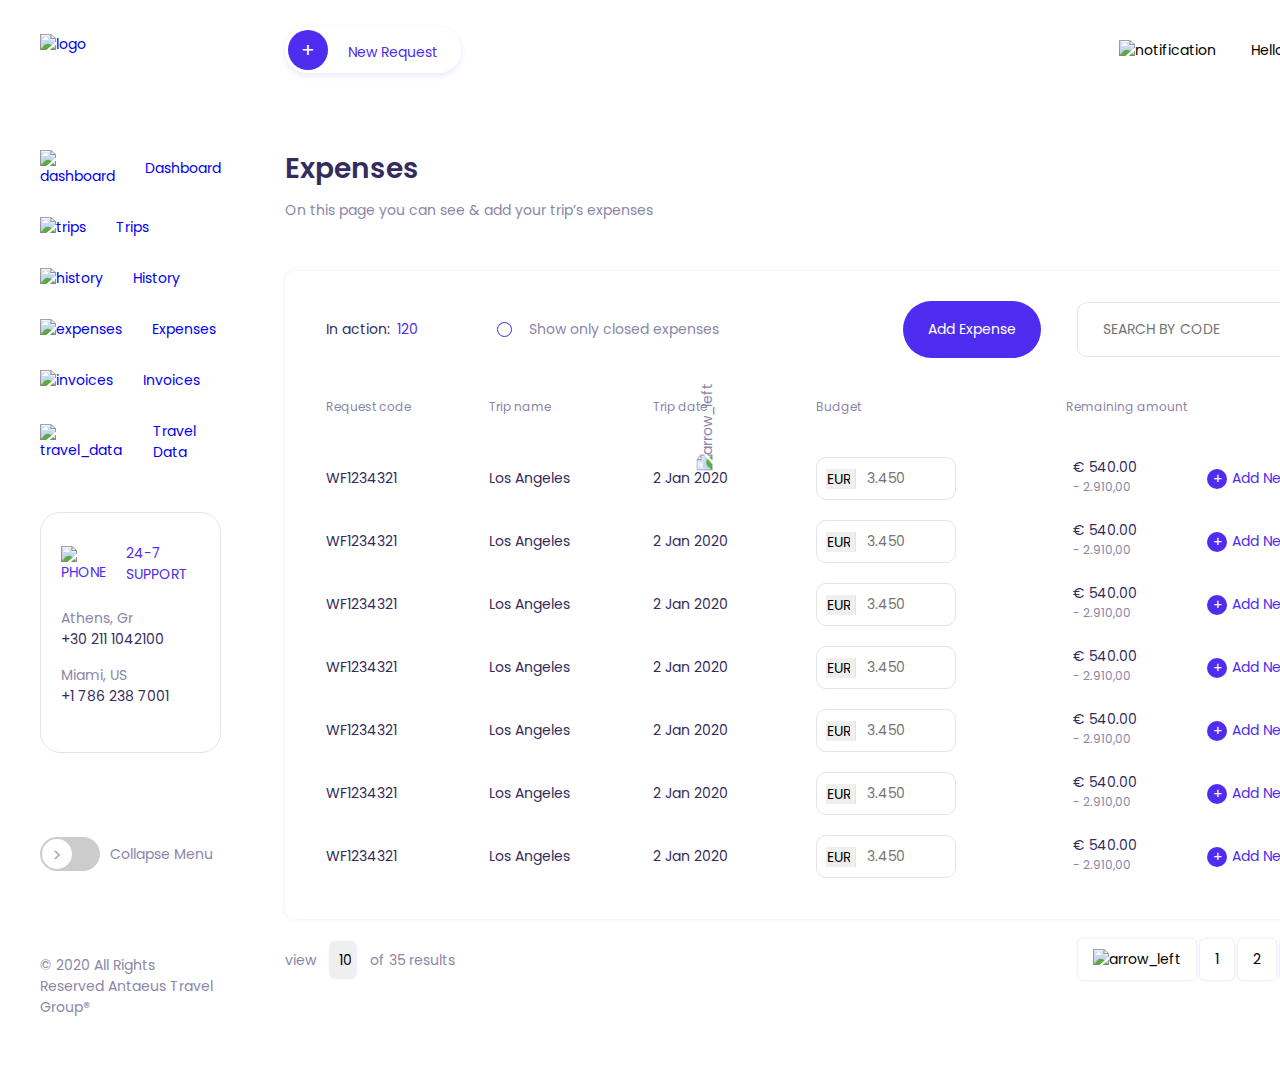
==== commit 7c393bb0: "last" ====
--- a/index.html
+++ b/index.html
@@ -4,6 +4,7 @@
     <meta charset="UTF-8">
     <meta http-equiv="X-UA-Compatible" content="IE=edge">
     <meta name="viewport" content="width=device-width, initial-scale=1.0">
+    <link href="https://fonts.googleapis.com/icon?family=Material+Icons" rel="stylesheet">
     <link rel="stylesheet" href="./styles/reset.css">
     <link rel="stylesheet" href="./styles/style.css">
     <link rel="stylesheet" href="./styles/media.css">
@@ -90,7 +91,7 @@
             </p>
         </div>
 
-        <div class="scene_item">
+        <div class="scene_item" id="main">
             <header class="header">
                 <div class="container">
                     <div class="header_block">
@@ -157,151 +158,151 @@
                                         <span>+</span>
                                         Add New
                                     </button>
-                                    <a href="./inner.html" target="_blank">
-                                        View all
-                                    </a>
-                                </div>
-                            </div>
-                            <div class="main_item">
-                                <p class="main_code">WF1234321</p>
-                                <p class="main_name">Los Angeles</p>
-                                <p class="main_date">2 Jan 2020</p>
-                                <p class="main_budget">
-                                    <select name="currency" id="currency">
-                                        <option value="EUR">EUR</option>
-                                    </select>
-                                    <input type="text" placeholder="3.450">
-                                </p>
-                                <div class="main_amount">
-                                    <p>
-                                        € 540.00
-                                        <span>- 2.910,00</span>
-                                    </p>
-                                    <button>
-                                        <span>+</span>
-                                        Add New
-                                    </button>
-                                    <a href="./inner.html" target="_blank">
-                                        View all
-                                    </a>
-                                </div>
-                            </div>
-                            <div class="main_item">
-                                <p class="main_code">WF1234321</p>
-                                <p class="main_name">Los Angeles</p>
-                                <p class="main_date">2 Jan 2020</p>
-                                <p class="main_budget">
-                                    <select name="currency" id="currency">
-                                        <option value="EUR">EUR</option>
-                                    </select>
-                                    <input type="text" placeholder="3.450">
-                                </p>
-                                <div class="main_amount">
-                                    <p>
-                                        € 540.00
-                                        <span>- 2.910,00</span>
-                                    </p>
-                                    <button>
-                                        <span>+</span>
-                                        Add New
-                                    </button>
-                                    <a href="./inner.html" target="_blank">
-                                        View all
-                                    </a>
-                                </div>
-                            </div>
-                            <div class="main_item">
-                                <p class="main_code">WF1234321</p>
-                                <p class="main_name">Los Angeles</p>
-                                <p class="main_date">2 Jan 2020</p>
-                                <p class="main_budget">
-                                    <select name="currency" id="currency">
-                                        <option value="EUR">EUR</option>
-                                    </select>
-                                    <input type="text" placeholder="3.450">
-                                </p>
-                                <div class="main_amount">
-                                    <p>
-                                        € 540.00
-                                        <span>- 2.910,00</span>
-                                    </p>
-                                    <button>
-                                        <span>+</span>
-                                        Add New
-                                    </button>
-                                    <a href="./inner.html" target="_blank">
-                                        View all
-                                    </a>
-                                </div>
-                            </div>
-                            <div class="main_item">
-                                <p class="main_code">WF1234321</p>
-                                <p class="main_name">Los Angeles</p>
-                                <p class="main_date">2 Jan 2020</p>
-                                <p class="main_budget">
-                                    <select name="currency" id="currency">
-                                        <option value="EUR">EUR</option>
-                                    </select>
-                                    <input type="text" placeholder="3.450">
-                                </p>
-                                <div class="main_amount">
-                                    <p>
-                                        € 540.00
-                                        <span>- 2.910,00</span>
-                                    </p>
-                                    <button>
-                                        <span>+</span>
-                                        Add New
-                                    </button>
-                                    <a href="./inner.html" target="_blank">
-                                        View all
-                                    </a>
-                                </div>
-                            </div>
-                            <div class="main_item">
-                                <p class="main_code">WF1234321</p>
-                                <p class="main_name">Los Angeles</p>
-                                <p class="main_date">2 Jan 2020</p>
-                                <p class="main_budget">
-                                    <select name="currency" id="currency">
-                                        <option value="EUR">EUR</option>
-                                    </select>
-                                    <input type="text" placeholder="3.450">
-                                </p>
-                                <div class="main_amount">
-                                    <p>
-                                        € 540.00
-                                        <span>- 2.910,00</span>
-                                    </p>
-                                    <button>
-                                        <span>+</span>
-                                        Add New
-                                    </button>
-                                    <a href="./inner.html" target="_blank">
-                                        View all
-                                    </a>
-                                </div>
-                            </div>
-                            <div class="main_item">
-                                <p class="main_code">WF1234321</p>
-                                <p class="main_name">Los Angeles</p>
-                                <p class="main_date">2 Jan 2020</p>
-                                <p class="main_budget">
-                                    <select name="currency" id="currency">
-                                        <option value="EUR">EUR</option>
-                                    </select>
-                                    <input type="text" placeholder="3.450">
-                                </p>
-                                <div class="main_amount">
-                                    <p>
-                                        € 540.00
-                                        <span>- 2.910,00</span>
-                                    </p>
-                                    <button>
-                                        <span>+</span>
-                                        Add New
-                                    </button>
-                                    <a href="./inner.html" target="_blank">
+                                    <a href="#" class="open_modal">
+                                        View all
+                                    </a>
+                                </div>
+                            </div>
+                            <div class="main_item">
+                                <p class="main_code">WF1234321</p>
+                                <p class="main_name">Los Angeles</p>
+                                <p class="main_date">2 Jan 2020</p>
+                                <p class="main_budget">
+                                    <select name="currency" id="currency">
+                                        <option value="EUR">EUR</option>
+                                    </select>
+                                    <input type="text" placeholder="3.450">
+                                </p>
+                                <div class="main_amount">
+                                    <p>
+                                        € 540.00
+                                        <span>- 2.910,00</span>
+                                    </p>
+                                    <button>
+                                        <span>+</span>
+                                        Add New
+                                    </button>
+                                    <a href="#" class="open_modal">
+                                        View all
+                                    </a>
+                                </div>
+                            </div>
+                            <div class="main_item">
+                                <p class="main_code">WF1234321</p>
+                                <p class="main_name">Los Angeles</p>
+                                <p class="main_date">2 Jan 2020</p>
+                                <p class="main_budget">
+                                    <select name="currency" id="currency">
+                                        <option value="EUR">EUR</option>
+                                    </select>
+                                    <input type="text" placeholder="3.450">
+                                </p>
+                                <div class="main_amount">
+                                    <p>
+                                        € 540.00
+                                        <span>- 2.910,00</span>
+                                    </p>
+                                    <button>
+                                        <span>+</span>
+                                        Add New
+                                    </button>
+                                    <a href="#" class="open_modal">
+                                        View all
+                                    </a>
+                                </div>
+                            </div>
+                            <div class="main_item">
+                                <p class="main_code">WF1234321</p>
+                                <p class="main_name">Los Angeles</p>
+                                <p class="main_date">2 Jan 2020</p>
+                                <p class="main_budget">
+                                    <select name="currency" id="currency">
+                                        <option value="EUR">EUR</option>
+                                    </select>
+                                    <input type="text" placeholder="3.450">
+                                </p>
+                                <div class="main_amount">
+                                    <p>
+                                        € 540.00
+                                        <span>- 2.910,00</span>
+                                    </p>
+                                    <button>
+                                        <span>+</span>
+                                        Add New
+                                    </button>
+                                    <a href="#" class="open_modal">
+                                        View all
+                                    </a>
+                                </div>
+                            </div>
+                            <div class="main_item">
+                                <p class="main_code">WF1234321</p>
+                                <p class="main_name">Los Angeles</p>
+                                <p class="main_date">2 Jan 2020</p>
+                                <p class="main_budget">
+                                    <select name="currency" id="currency">
+                                        <option value="EUR">EUR</option>
+                                    </select>
+                                    <input type="text" placeholder="3.450">
+                                </p>
+                                <div class="main_amount">
+                                    <p>
+                                        € 540.00
+                                        <span>- 2.910,00</span>
+                                    </p>
+                                    <button>
+                                        <span>+</span>
+                                        Add New
+                                    </button>
+                                    <a href="#" class="open_modal">
+                                        View all
+                                    </a>
+                                </div>
+                            </div>
+                            <div class="main_item">
+                                <p class="main_code">WF1234321</p>
+                                <p class="main_name">Los Angeles</p>
+                                <p class="main_date">2 Jan 2020</p>
+                                <p class="main_budget">
+                                    <select name="currency" id="currency">
+                                        <option value="EUR">EUR</option>
+                                    </select>
+                                    <input type="text" placeholder="3.450">
+                                </p>
+                                <div class="main_amount">
+                                    <p>
+                                        € 540.00
+                                        <span>- 2.910,00</span>
+                                    </p>
+                                    <button>
+                                        <span>+</span>
+                                        Add New
+                                    </button>
+                                    <a href="#" class="open_modal">
+                                        View all
+                                    </a>
+                                </div>
+                            </div>
+                            <div class="main_item">
+                                <p class="main_code">WF1234321</p>
+                                <p class="main_name">Los Angeles</p>
+                                <p class="main_date">2 Jan 2020</p>
+                                <p class="main_budget">
+                                    <select name="currency" id="currency">
+                                        <option value="EUR">EUR</option>
+                                    </select>
+                                    <input type="text" placeholder="3.450">
+                                </p>
+                                <div class="main_amount">
+                                    <p>
+                                        € 540.00
+                                        <span>- 2.910,00</span>
+                                    </p>
+                                    <button>
+                                        <span>+</span>
+                                        Add New
+                                    </button>
+                                    <a href="#" class="open_modal">
                                         View all
                                     </a>
                                 </div>
@@ -328,8 +329,113 @@
                 </div>
             </div>
         </div>
+
+        <div class="modal_request" id="modal">
+            <div class="request_main">
+                <h3 class="request_title">
+                    <p>
+                        Requests
+                        <span><span>120</span> Expenses in action</span>
+                    </p>
+                    <button class="request_cancel close_modal">
+                        <span class="material-icons">close</span>
+                    </button>
+                </h3>
+                <form action="#" class="request_form">
+                    <input type="text" placeholder="Search BY CODE or trip name">
+                    <p>or</p>
+                    <button type="submit">Crete New Expense</button>
+                </form>
+                <div class="main_grid">
+                    <div class="main_title fixed">
+                        <h3>Request code</h3>
+                        <h3>Trip name</h3>
+                        <h3>Budget</h3>
+                    </div>
+                    <div class="main_item fixed">
+                        <p class="main_code">WF1234321</p>
+                        <p class="main_name">Los Angeles</p>
+                        <p class="main_budget">
+                            €3.450
+                        </p>
+                        <div class="main_amount">
+                            <button>
+                                <span>+</span>
+                                Add New
+                            </button>
+                        </div>
+                    </div>
+                    <div class="main_item fixed">
+                        <p class="main_code">WF1234321</p>
+                        <p class="main_name">Los Angeles</p>
+                        <p class="main_budget">
+                            €3.450
+                        </p>
+                        <div class="main_amount">
+                            <button>
+                                <span>+</span>
+                                Add New
+                            </button>
+                        </div>
+                    </div>
+                    <div class="main_item fixed">
+                        <p class="main_code">WF1234321</p>
+                        <p class="main_name">Los Angeles</p>
+                        <p class="main_budget">
+                            €3.450
+                        </p>
+                        <div class="main_amount">
+                            <button>
+                                <span>+</span>
+                                Add New
+                            </button>
+                        </div>
+                    </div>
+                    <div class="main_item fixed">
+                        <p class="main_code">WF1234321</p>
+                        <p class="main_name">Los Angeles</p>
+                        <p class="main_budget">
+                            €3.450
+                        </p>
+                        <div class="main_amount">
+                            <button>
+                                <span>+</span>
+                                Add New
+                            </button>
+                        </div>
+                    </div>
+                    <div class="main_item fixed">
+                        <p class="main_code">WF1234321</p>
+                        <p class="main_name">Los Angeles</p>
+                        <p class="main_budget">
+                            €3.450
+                        </p>
+                        <div class="main_amount">
+                            <button>
+                                <span>+</span>
+                                Add New
+                            </button>
+                        </div>
+                    </div>
+                    <div class="main_item fixed">
+                        <p class="main_code">WF1234321</p>
+                        <p class="main_name">Los Angeles</p>
+                        <p class="main_budget">
+                            €3.450
+                        </p>
+                        <div class="main_amount">
+                            <button>
+                                <span>+</span>
+                                Add New
+                            </button>
+                        </div>
+                    </div>
+                </div>
+            </div>
+            <div class="overlay" id="overlay"></div>
+        </div>
     </div>
     
-    <script src="./script.js"></script>
+    <script src="./index.js"></script>
 </body>
 </html>--- a/styles/style.css
+++ b/styles/style.css
@@ -168,6 +168,10 @@
     color: #8b86a8;
 }
 
+.main_title > h3:last-child {
+    margin-left: 40px;
+}
+
 .main_title > h3 > span {
     margin-left: 10px;
 }
@@ -190,6 +194,7 @@
 
 .main_amount {
     display: flex;
+    justify-content: flex-end;
 }
 
 .main_budget {
@@ -290,6 +295,11 @@
     padding: 10px 15px;
     border-radius: 5px;
     box-shadow: 0px 0px 3px 0px rgba(172, 158, 245, 0.43);
+    transition: all .3s;
+}
+
+.main_pages > button:hover {
+    box-shadow: 0px 0px 10px 5px rgba(172, 158, 245, 0.23);
 }
 
 .main_next > img {
@@ -298,6 +308,10 @@
 
 .scene {
     display: flex;
+}
+
+.scene_item.active {
+    width: 100%;
 }
 
 .scene_logo {
@@ -1572,4 +1586,99 @@
 .checkbox > input:checked {
     border: 1px solid #4729db;
     background-color: #4729db;
+}
+
+.modal_request {
+    display: none;
+    position: fixed;
+    top: 0;
+    left: 0;
+    width: 100%;
+    height: 100vh;
+    z-index: 5;
+}
+
+.overlay {
+    background-color: rgba(255, 255, 255, .9);
+    position: fixed;
+    top: 0;
+    left: 0;
+    width: 100%;
+    height: 100%;
+    z-index: -1;
+}
+
+.request_main {
+    width: 665px;
+    padding: 40px;
+    border-radius: 10px;
+    background-color: rgb(255, 255, 255);
+    box-shadow: 0px 0px 5px 0px rgba(172, 158, 245, 0.23);
+}
+
+.main_item.fixed {
+    grid-template-columns: repeat(4, 1fr);
+}
+
+.main_title.fixed {
+    grid-template-columns: repeat(4, 1fr);
+}
+
+.modal_request.active {
+    display: grid;
+    place-items: center;
+}
+
+.request_title {
+    display: flex;
+    justify-content: space-between;
+    margin-bottom: 50px;
+}
+
+.request_title > p {
+    display: flex;
+    flex-direction: column;
+    font-size: 20px;
+}
+
+.request_title > p > span {
+    color: #c2bfce;
+}
+
+.request_title > p > span > span {
+    color: #4729db;
+}
+
+.request_form {
+    display: flex;
+    align-items: center;
+    margin-bottom: 40px;
+}
+
+.request_form > input {
+    width: 60%;
+    padding: 16px 25px;
+    border-radius: 10px;
+    text-transform: uppercase;
+    border: 1px solid #e4e4e4;
+}
+
+.request_form > p {
+    width: 10%;
+    text-transform: uppercase;
+    color: #c2bfce;
+    text-align: center;
+}
+
+.request_form > button {
+    width: 30%;
+    padding: 17px 0;
+    border-radius: 10px;
+    background: #4729db;
+    color: #fff;
+}
+
+.main_title > h3 {
+    font-weight: normal;
+    font-size: 12px;
 }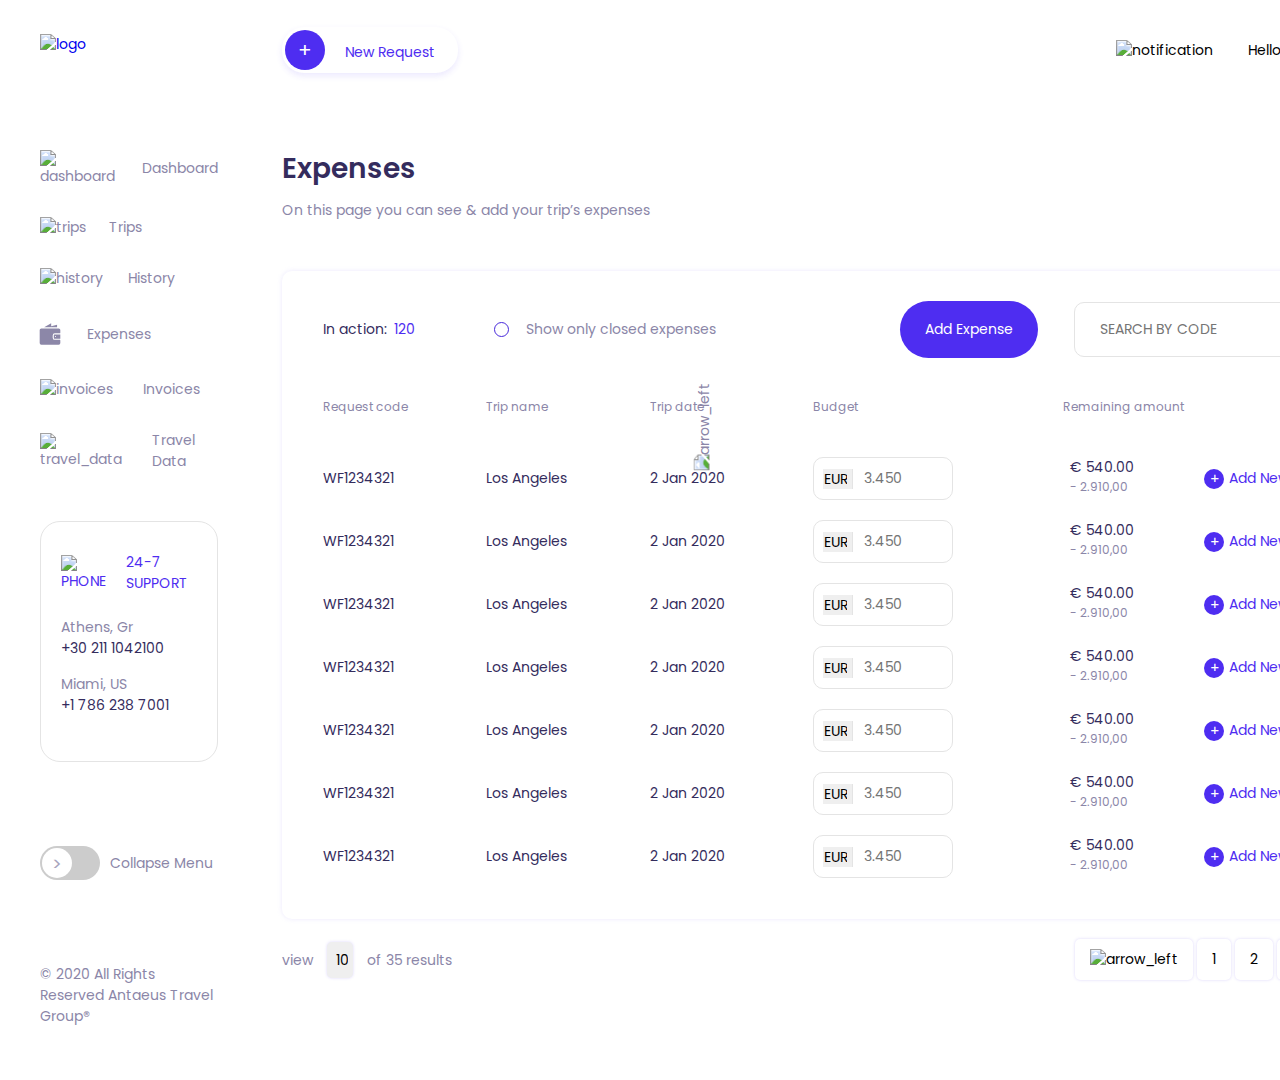
==== commit c07dedf8: "final" ====
--- a/index.html
+++ b/index.html
@@ -21,25 +21,25 @@
                 <ul>
                     <li class="scene_list">
                         <a href="#">
-                            <img src="./assets/icons/dashboard.png" alt="dashboard">
+                            <img style="margin-right: 27px;" src="./assets/icons/dashboard.png" alt="dashboard">
                             <span class="closed">Dashboard</span>
                         </a>
                     </li>
                     <li class="scene_list">
                         <a href="#">
-                            <img src="./assets/icons/trips.png" alt="trips">
+                            <img style="margin-right: 23px;" src="./assets/icons/trips.png" alt="trips">
                             <span class="closed">Trips</span>
                         </a>
                     </li>
                     <li class="scene_list">
                         <a href="#">
-                            <img src="./assets/icons/history.png" alt="history">
+                            <img style="margin-right: 25px;" src="./assets/icons/history.png" alt="history">
                             <span class="closed">History</span>
                         </a>
                     </li>
                     <li class="scene_list">
                         <a href="#">
-                            <img src="./assets/icons/expenses.png" alt="expenses">
+                            <img style="width: 30px; transform: translateX(-5px); margin-right: 17px;" src="./assets/icons/menu_expenses.svg" alt="expenses">
                             <span class="closed">Expenses</span>
                         </a>
                     </li>
@@ -59,19 +59,19 @@
             </nav>
 
             <div class="scene_call closed">
-                <div class="scene_contacts">
+                <div class="scene_contacts closed">
                     <h3>
                         <img src="./assets/icons/phone.png" alt="phone">
-                        <div class="scene_label">
+                        <div class="scene_label closed">
                             <span>24-7</span>
                             <span>support</span>
                         </div>
                     </h3>
-                    <div class="scene_number">
+                    <div class="scene_number closed">
                         <p>Athens, Gr</p>
                         <a href="tel:+302111042100">+30 211 1042100</a>
                     </div>
-                    <div class="scene_number">
+                    <div class="scene_number closed">
                         <p>Miami, US</p>
                         <a href="tel:+17862387001">+1 786 238 7001</a>
                     </div>
@@ -95,7 +95,7 @@
             <header class="header">
                 <div class="container">
                     <div class="header_block">
-                        <button class="header_button">
+                        <button class="header_button open_modal">
                             <span>+</span>
                             New Request
                         </button>
@@ -154,155 +154,155 @@
                                         € 540.00
                                         <span>- 2.910,00</span>
                                     </p>
-                                    <button>
-                                        <span>+</span>
-                                        Add New
-                                    </button>
-                                    <a href="#" class="open_modal">
-                                        View all
-                                    </a>
-                                </div>
-                            </div>
-                            <div class="main_item">
-                                <p class="main_code">WF1234321</p>
-                                <p class="main_name">Los Angeles</p>
-                                <p class="main_date">2 Jan 2020</p>
-                                <p class="main_budget">
-                                    <select name="currency" id="currency">
-                                        <option value="EUR">EUR</option>
-                                    </select>
-                                    <input type="text" placeholder="3.450">
-                                </p>
-                                <div class="main_amount">
-                                    <p>
-                                        € 540.00
-                                        <span>- 2.910,00</span>
-                                    </p>
-                                    <button>
-                                        <span>+</span>
-                                        Add New
-                                    </button>
-                                    <a href="#" class="open_modal">
-                                        View all
-                                    </a>
-                                </div>
-                            </div>
-                            <div class="main_item">
-                                <p class="main_code">WF1234321</p>
-                                <p class="main_name">Los Angeles</p>
-                                <p class="main_date">2 Jan 2020</p>
-                                <p class="main_budget">
-                                    <select name="currency" id="currency">
-                                        <option value="EUR">EUR</option>
-                                    </select>
-                                    <input type="text" placeholder="3.450">
-                                </p>
-                                <div class="main_amount">
-                                    <p>
-                                        € 540.00
-                                        <span>- 2.910,00</span>
-                                    </p>
-                                    <button>
-                                        <span>+</span>
-                                        Add New
-                                    </button>
-                                    <a href="#" class="open_modal">
-                                        View all
-                                    </a>
-                                </div>
-                            </div>
-                            <div class="main_item">
-                                <p class="main_code">WF1234321</p>
-                                <p class="main_name">Los Angeles</p>
-                                <p class="main_date">2 Jan 2020</p>
-                                <p class="main_budget">
-                                    <select name="currency" id="currency">
-                                        <option value="EUR">EUR</option>
-                                    </select>
-                                    <input type="text" placeholder="3.450">
-                                </p>
-                                <div class="main_amount">
-                                    <p>
-                                        € 540.00
-                                        <span>- 2.910,00</span>
-                                    </p>
-                                    <button>
-                                        <span>+</span>
-                                        Add New
-                                    </button>
-                                    <a href="#" class="open_modal">
-                                        View all
-                                    </a>
-                                </div>
-                            </div>
-                            <div class="main_item">
-                                <p class="main_code">WF1234321</p>
-                                <p class="main_name">Los Angeles</p>
-                                <p class="main_date">2 Jan 2020</p>
-                                <p class="main_budget">
-                                    <select name="currency" id="currency">
-                                        <option value="EUR">EUR</option>
-                                    </select>
-                                    <input type="text" placeholder="3.450">
-                                </p>
-                                <div class="main_amount">
-                                    <p>
-                                        € 540.00
-                                        <span>- 2.910,00</span>
-                                    </p>
-                                    <button>
-                                        <span>+</span>
-                                        Add New
-                                    </button>
-                                    <a href="#" class="open_modal">
-                                        View all
-                                    </a>
-                                </div>
-                            </div>
-                            <div class="main_item">
-                                <p class="main_code">WF1234321</p>
-                                <p class="main_name">Los Angeles</p>
-                                <p class="main_date">2 Jan 2020</p>
-                                <p class="main_budget">
-                                    <select name="currency" id="currency">
-                                        <option value="EUR">EUR</option>
-                                    </select>
-                                    <input type="text" placeholder="3.450">
-                                </p>
-                                <div class="main_amount">
-                                    <p>
-                                        € 540.00
-                                        <span>- 2.910,00</span>
-                                    </p>
-                                    <button>
-                                        <span>+</span>
-                                        Add New
-                                    </button>
-                                    <a href="#" class="open_modal">
-                                        View all
-                                    </a>
-                                </div>
-                            </div>
-                            <div class="main_item">
-                                <p class="main_code">WF1234321</p>
-                                <p class="main_name">Los Angeles</p>
-                                <p class="main_date">2 Jan 2020</p>
-                                <p class="main_budget">
-                                    <select name="currency" id="currency">
-                                        <option value="EUR">EUR</option>
-                                    </select>
-                                    <input type="text" placeholder="3.450">
-                                </p>
-                                <div class="main_amount">
-                                    <p>
-                                        € 540.00
-                                        <span>- 2.910,00</span>
-                                    </p>
-                                    <button>
-                                        <span>+</span>
-                                        Add New
-                                    </button>
-                                    <a href="#" class="open_modal">
+                                    <a href="./inner.html" target="_blank">
+                                        <span>+</span>
+                                        Add New
+                                    </a>
+                                    <a href="./inner.html" target="_blank">
+                                        View all
+                                    </a>
+                                </div>
+                            </div>
+                            <div class="main_item">
+                                <p class="main_code">WF1234321</p>
+                                <p class="main_name">Los Angeles</p>
+                                <p class="main_date">2 Jan 2020</p>
+                                <p class="main_budget">
+                                    <select name="currency" id="currency">
+                                        <option value="EUR">EUR</option>
+                                    </select>
+                                    <input type="text" placeholder="3.450">
+                                </p>
+                                <div class="main_amount">
+                                    <p>
+                                        € 540.00
+                                        <span>- 2.910,00</span>
+                                    </p>
+                                    <a href="./inner.html" target="_blank">
+                                        <span>+</span>
+                                        Add New
+                                    </a>
+                                    <a href="./inner.html" target="_blank">
+                                        View all
+                                    </a>
+                                </div>
+                            </div>
+                            <div class="main_item">
+                                <p class="main_code">WF1234321</p>
+                                <p class="main_name">Los Angeles</p>
+                                <p class="main_date">2 Jan 2020</p>
+                                <p class="main_budget">
+                                    <select name="currency" id="currency">
+                                        <option value="EUR">EUR</option>
+                                    </select>
+                                    <input type="text" placeholder="3.450">
+                                </p>
+                                <div class="main_amount">
+                                    <p>
+                                        € 540.00
+                                        <span>- 2.910,00</span>
+                                    </p>
+                                    <a href="./inner.html" target="_blank">
+                                        <span>+</span>
+                                        Add New
+                                    </a>
+                                    <a href="./inner.html" target="_blank">
+                                        View all
+                                    </a>
+                                </div>
+                            </div>
+                            <div class="main_item">
+                                <p class="main_code">WF1234321</p>
+                                <p class="main_name">Los Angeles</p>
+                                <p class="main_date">2 Jan 2020</p>
+                                <p class="main_budget">
+                                    <select name="currency" id="currency">
+                                        <option value="EUR">EUR</option>
+                                    </select>
+                                    <input type="text" placeholder="3.450">
+                                </p>
+                                <div class="main_amount">
+                                    <p>
+                                        € 540.00
+                                        <span>- 2.910,00</span>
+                                    </p>
+                                    <a href="./inner.html" target="_blank">
+                                        <span>+</span>
+                                        Add New
+                                    </a>
+                                    <a href="./inner.html" target="_blank">
+                                        View all
+                                    </a>
+                                </div>
+                            </div>
+                            <div class="main_item">
+                                <p class="main_code">WF1234321</p>
+                                <p class="main_name">Los Angeles</p>
+                                <p class="main_date">2 Jan 2020</p>
+                                <p class="main_budget">
+                                    <select name="currency" id="currency">
+                                        <option value="EUR">EUR</option>
+                                    </select>
+                                    <input type="text" placeholder="3.450">
+                                </p>
+                                <div class="main_amount">
+                                    <p>
+                                        € 540.00
+                                        <span>- 2.910,00</span>
+                                    </p>
+                                    <a href="./inner.html" target="_blank">
+                                        <span>+</span>
+                                        Add New
+                                    </a>
+                                    <a href="./inner.html" target="_blank">
+                                        View all
+                                    </a>
+                                </div>
+                            </div>
+                            <div class="main_item">
+                                <p class="main_code">WF1234321</p>
+                                <p class="main_name">Los Angeles</p>
+                                <p class="main_date">2 Jan 2020</p>
+                                <p class="main_budget">
+                                    <select name="currency" id="currency">
+                                        <option value="EUR">EUR</option>
+                                    </select>
+                                    <input type="text" placeholder="3.450">
+                                </p>
+                                <div class="main_amount">
+                                    <p>
+                                        € 540.00
+                                        <span>- 2.910,00</span>
+                                    </p>
+                                    <a href="./inner.html" target="_blank">
+                                        <span>+</span>
+                                        Add New
+                                    </a>
+                                    <a href="./inner.html" target="_blank">
+                                        View all
+                                    </a>
+                                </div>
+                            </div>
+                            <div class="main_item">
+                                <p class="main_code">WF1234321</p>
+                                <p class="main_name">Los Angeles</p>
+                                <p class="main_date">2 Jan 2020</p>
+                                <p class="main_budget">
+                                    <select name="currency" id="currency">
+                                        <option value="EUR">EUR</option>
+                                    </select>
+                                    <input type="text" placeholder="3.450">
+                                </p>
+                                <div class="main_amount">
+                                    <p>
+                                        € 540.00
+                                        <span>- 2.910,00</span>
+                                    </p>
+                                    <a href="./inner.html" target="_blank">
+                                        <span>+</span>
+                                        Add New
+                                    </a>
+                                    <a href="./inner.html" target="_blank">
                                         View all
                                     </a>
                                 </div>
--- a/styles/style.css
+++ b/styles/style.css
@@ -237,13 +237,13 @@
     color: #8b86a8;
 }
 
-.main_amount > button {
-    display: flex;
-    align-items: center;
-    color: #4e2df1;
-}
-
-.main_amount > button > span {
+.main_amount > a:nth-child(2) {
+    display: flex;
+    align-items: center;
+    color: #4e2df1;
+}
+
+.main_amount > a:nth-child(2) > span {
     display: inline-grid;
     place-items: center;
     border-radius: 50%;
@@ -261,7 +261,7 @@
     margin-left: 15px;
 } */
 
-.main_amount > a {
+.main_amount > a:last-child {
     padding: 10px 20px;
     border-radius: 20px;
     border: 1px solid #e4e4e4;
@@ -269,7 +269,7 @@
     transition: all .3s;
 }
 
-.main_amount > a:hover {
+.main_amount > a:last-child:hover {
     background: #e4e4e4;
 }
 
@@ -336,6 +336,7 @@
     width: 100%;
     padding: 15px 0;
     padding-left: 40px;
+    color: #8b86a8;
 }
 
 .scene_list > a:hover {
@@ -385,12 +386,22 @@
 
 .scene_call {
     padding: 34px 0px 50px 40px;
+}
+
+.scene_menu.active .scene_call.closed {
+    display: block;
+    padding: 30px 40px;
 }
 
 .scene_contacts {
     padding: 30px 20px;
     border-radius: 20px;
     border: 1px solid #e4e4e4;
+}
+
+.scene_menu.active .scene_contacts.closed {
+    display: block;
+    border: none;
 }
 
 .scene_contacts > h3 {
